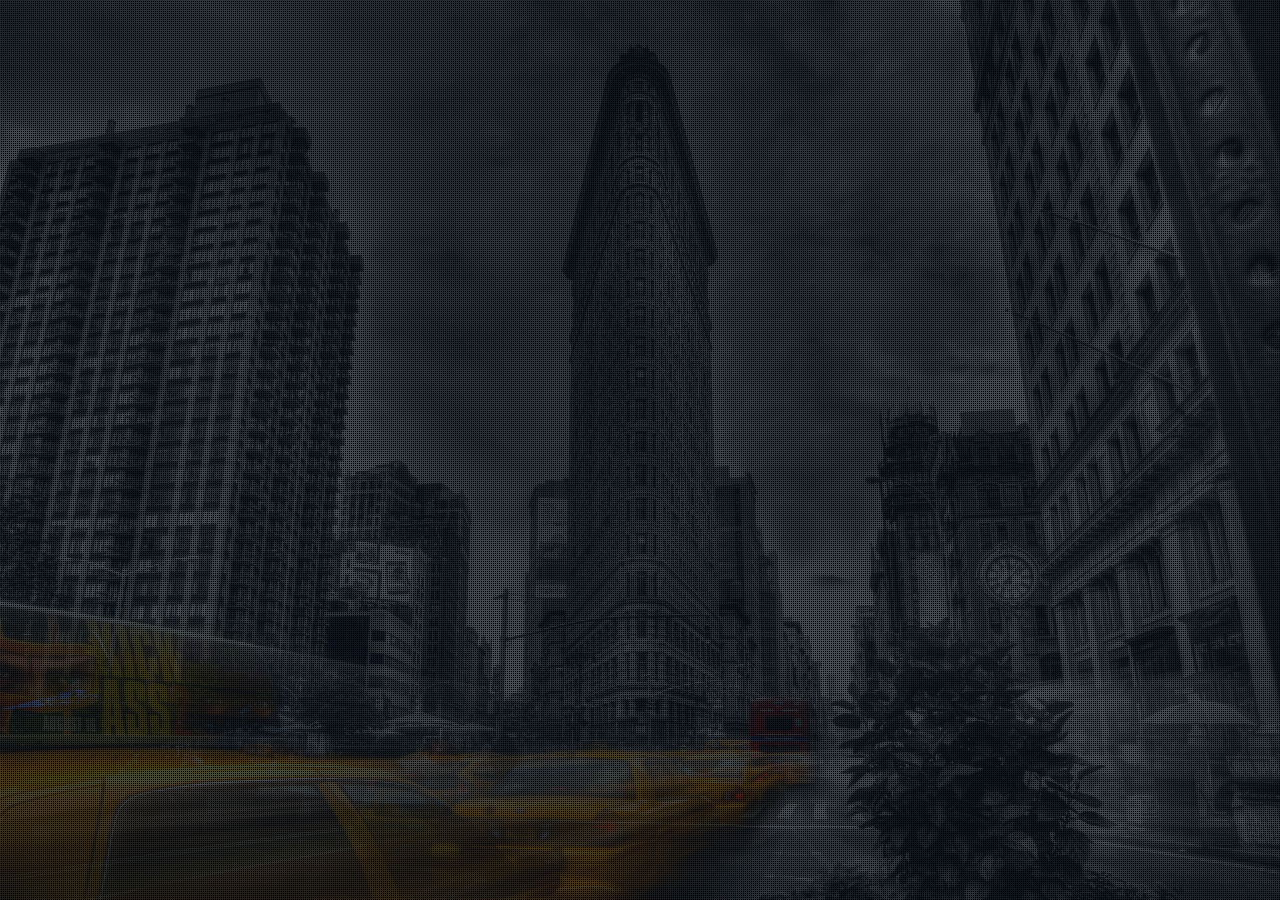
==== progress.html @ ad499d8d "First draft" ====
<!doctype html>
<html>
<head>
    <meta charset="utf-8">
    <meta name="description" content="">
    <meta name="keywords" content="">
    <meta name="author" content="">
    <meta name="viewport" content="width=device-width, initial-scale=1.0">

    <link rel="stylesheet" href="//maxcdn.bootstrapcdn.com/bootstrap/3.3.2/css/bootstrap.min.css">
    <link rel="stylesheet" href="http://cdn.kendostatic.com/2014.3.1411/styles/kendo.common-bootstrap.min.css">
    <link rel="stylesheet" href="http://cdn.kendostatic.com/2014.3.1411/styles/kendo.bootstrap.min.css">
    <link rel="stylesheet" href="http://cdn.kendostatic.com/2014.3.1411/styles/kendo.dataviz.min.css">
    <link rel="stylesheet" href="css/styles.css">

    <title>Ramadan Countdown</title>
</head>

<body>

<script src="http://code.jquery.com/jquery-1.11.0.min.js"></script>
<script src="http://cdn.kendostatic.com/2014.3.1411/js/kendo.all.min.js"></script>

</body>
</html>
---- css/styles.css ----
html, body {
	height: 100%;
}

html {
	background-image: url('../img/sample.jpg');
	background-position: center center;
	background-repeat: no-repeat;
	background-size: cover;	
}

body {
	background-color: rgba(44,62,80 , 0.6 );
	background-image: url('../img/pattern.png');
	background-position: center;
	background-repeat: repeat;
	font-family: 'Raleway', 'Arial', sans-serif;
}

.countdown-container {
	position: relative;
	top: 50%;
	-webkit-transform: translateY(-50%);
	-moz-transform: translateY(-50%);
	transform: translateY(-50%);

}

.clock-item .inner {
	height: 0px;
	padding-bottom: 100%;
	position: relative;	
	width: 100%;
}

.clock-canvas {
	background-color: rgba(255, 255, 255, .1);
	border-radius: 50%;
	height: 0px;
	padding-bottom: 100%;
}

.text {
	color: #fff;	
	font-size: 30px;
	font-weight: bold;	
	margin-top: -50px;
	position: absolute;
	top: 50%;
	text-align: center;
	text-shadow: 1px 1px 1px rgba(0, 0, 0, 1);
	width: 100%;
}

.text .val {
	font-size: 50px;
}

.text .type-time {
	font-size: 20px;
}

@media (min-width: 768px) and (max-width: 991px) {
	.clock-item {
		margin-bottom: 30px;		
	}
}

@media (max-width: 767px) {
	.clock-item {
		margin: 0px 30px 30px 30px;
	}
}
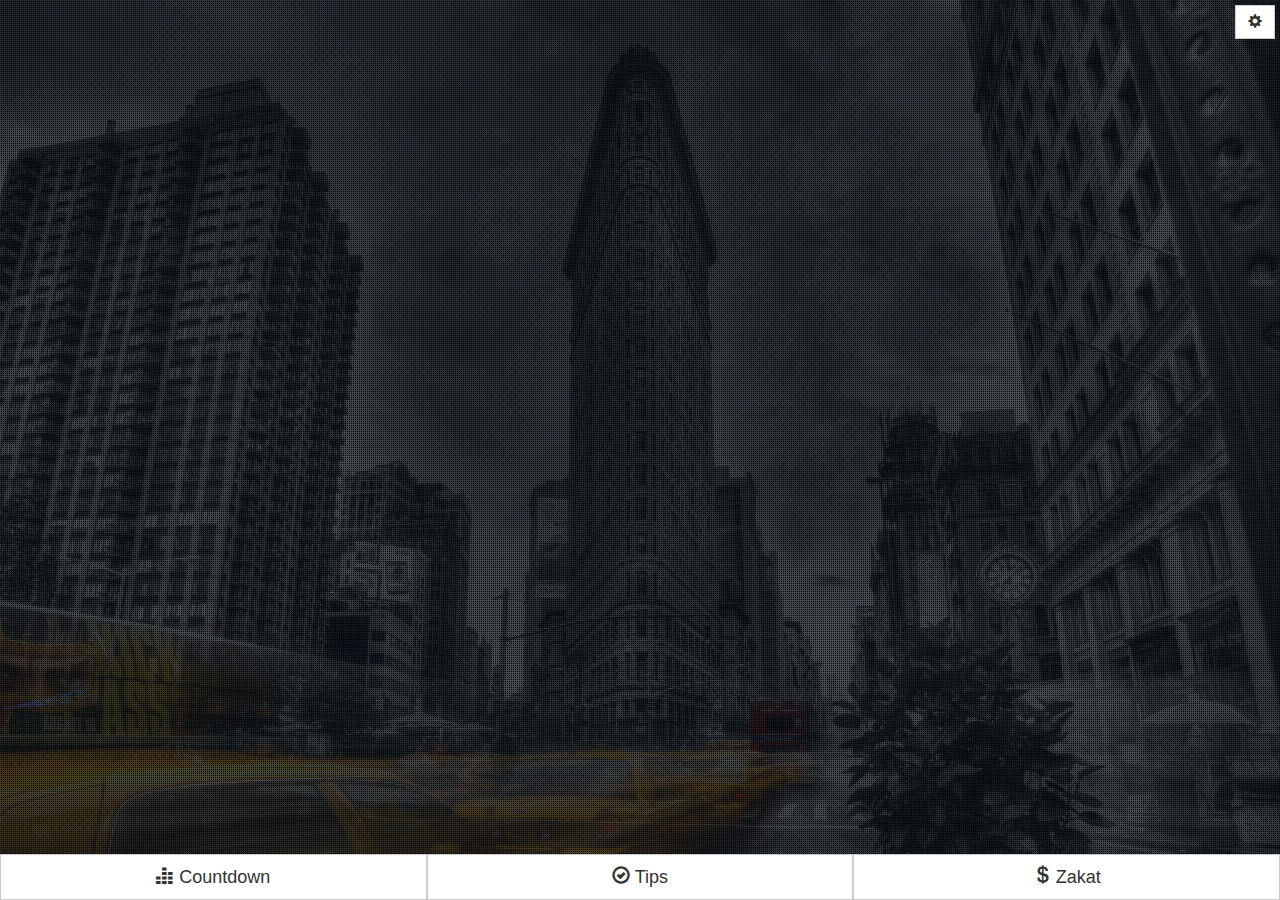
==== commit b4ce8f83: "Added prototype features" ====
--- a/progress.html
+++ b/progress.html
@@ -5,7 +5,11 @@
     <meta name="description" content="">
     <meta name="keywords" content="">
     <meta name="author" content="">
-    <meta name="viewport" content="width=device-width, initial-scale=1.0">
+    <meta name="viewport" content="width=device-width, initial-scale=1, user-scalable=no, minimal-ui">
+
+    <meta name="apple-mobile-web-app-capable" content="yes">
+    <meta name="apple-mobile-web-app-status-bar-style" content="black">
+    <meta name="apple-mobile-web-app-title" content="">
 
     <link rel="stylesheet" href="//maxcdn.bootstrapcdn.com/bootstrap/3.3.2/css/bootstrap.min.css">
     <link rel="stylesheet" href="http://cdn.kendostatic.com/2014.3.1411/styles/kendo.common-bootstrap.min.css">
@@ -18,8 +22,101 @@
 
 <body>
 
+<a href="settings.html" class="btn btn-default" style="position: absolute; top: 5px; right: 5px;">
+    <span class="glyphicon glyphicon-cog"></span>
+</a>
+
+<div id="chart"></div>
+
+<div class="btn-group btn-group-justified" role="group" style="position: absolute; bottom: 0;">
+    <div class="btn-group" role="group">
+        <a href="index.html" class="btn btn-default btn-lg">
+            <span class="glyphicon glyphicon-equalizer"></span> Countdown
+        </a>
+    </div>
+    <div class="btn-group" role="group">
+        <a href="tips.html" class="btn btn-default btn-lg">
+            <span class="glyphicon glyphicon-ok-circle"></span> Tips
+        </a>
+    </div>
+    <div class="btn-group" role="group">
+        <a href="http://www.zakat.org/donate/zakat-calculator/" class="btn btn-default btn-lg" target="_blank">
+            <span class="glyphicon glyphicon-usd"></span> Zakat
+        </a>
+    </div>
+</div>
+
 <script src="http://code.jquery.com/jquery-1.11.0.min.js"></script>
 <script src="http://cdn.kendostatic.com/2014.3.1411/js/kendo.all.min.js"></script>
-
+<script>
+    $("#chart").kendoChart({
+        title: {
+            text: 'Ramadan Preparation Progress'
+        },
+        legend: {
+            position: 'bottom',
+            color: '#fff'
+        },
+        chartArea: {
+            background: ''
+        },
+        seriesDefaults: {
+            type: 'line',
+            style: 'smooth'
+        },
+        series: [{
+            name: 'Read Qur\'an',
+            data: [3.907, 7.943, 7.848, 9.284, 9.263, 9.801, 3.890, 8.238, 9.552, 6.855, 3.994, 3.464]
+        },{
+            name: 'Extra Fasting',
+            data: [1.988, 2.733, 3.994, 3.464, 4.001, 3.939, 1.333, -2.245, 4.339, 2.727, 6.376, 8.153]
+        },{
+            name: 'Extra Prayers',
+            data: [4.743, 7.295, 7.175, 6.376, 8.153, 8.535, 5.247, -7.832, 4.3, 4.3, 0.362, -3.519]
+        },{
+            name: 'Charity',
+            data: [-0.253, 0.362, -3.519, 1.799, 2.252, 3.343, 0.843, 2.877, -5.416, 5.590, 3.343, 0.843]
+        }],
+        valueAxis: {
+            labels: {
+                format: '{0}%'
+            },
+            line: {
+                visible: false
+            },
+            axisCrossingValue: -10,
+            color: '#fff'
+        },
+        categoryAxis: {
+            categories: [
+                'Muḥarram',
+                'Ṣafar',
+                'Rabī‘ I',
+                'Rabī‘ II',
+                'Jumādá I',
+                'Jumādá I',
+                'Jumādá II',
+                'Rajab',
+                'Sha‘bān',
+                'Ramaḍān',
+                'Shawwāl',
+                'Dhū al-Qa‘dah',
+                'Dhū al-Ḥijjah'
+            ],
+            majorGridLines: {
+                visible: false
+            },
+            color: '#fff',
+            labels: {
+                rotation: -45
+            }
+        },
+        tooltip: {
+            visible: true,
+            format: '{0}%',
+            template: '#= series.name #: #= value #'
+        }
+    });
+</script>
 </body>
 </html>--- a/css/styles.css
+++ b/css/styles.css
@@ -70,4 +70,18 @@
 	.clock-item {
 		margin: 0px 30px 30px 30px;
 	}
+}
+
+.btn {
+    border-radius: 0;
+}
+
+.hijri-date {
+    font-size: 18px;
+    color: #fff;
+    position: absolute;
+    width: 100%;
+    text-align: center;
+    top: 65px;
+    font-weight: bold;
 }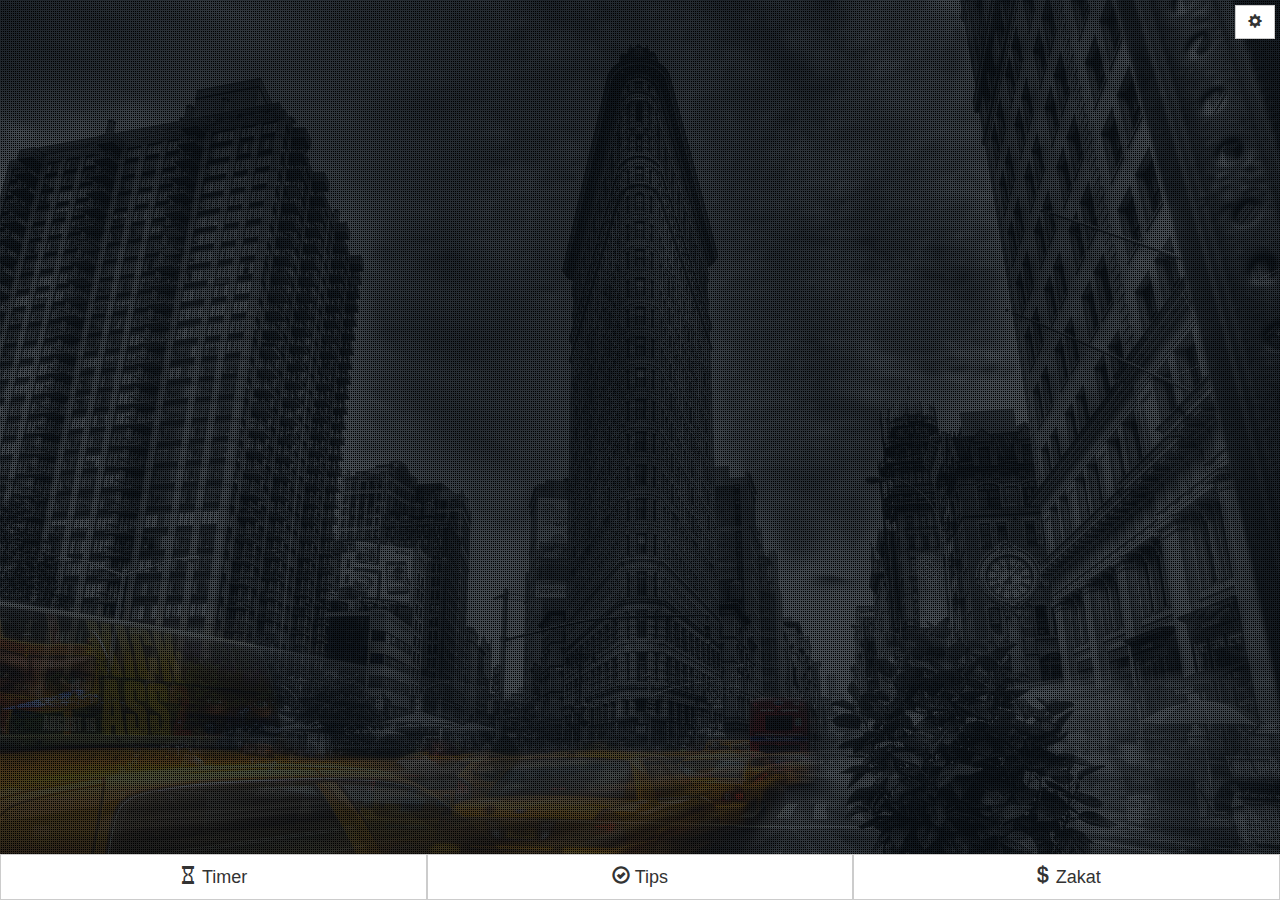
==== commit 1cd5ea2a: "Fixed timer icon." ====
--- a/progress.html
+++ b/progress.html
@@ -31,7 +31,7 @@
 <div class="btn-group btn-group-justified" role="group" style="position: absolute; bottom: 0;">
     <div class="btn-group" role="group">
         <a href="index.html" class="btn btn-default btn-lg">
-            <span class="glyphicon glyphicon-equalizer"></span> Countdown
+            <span class="glyphicon glyphicon-hourglass"></span> Timer
         </a>
     </div>
     <div class="btn-group" role="group">
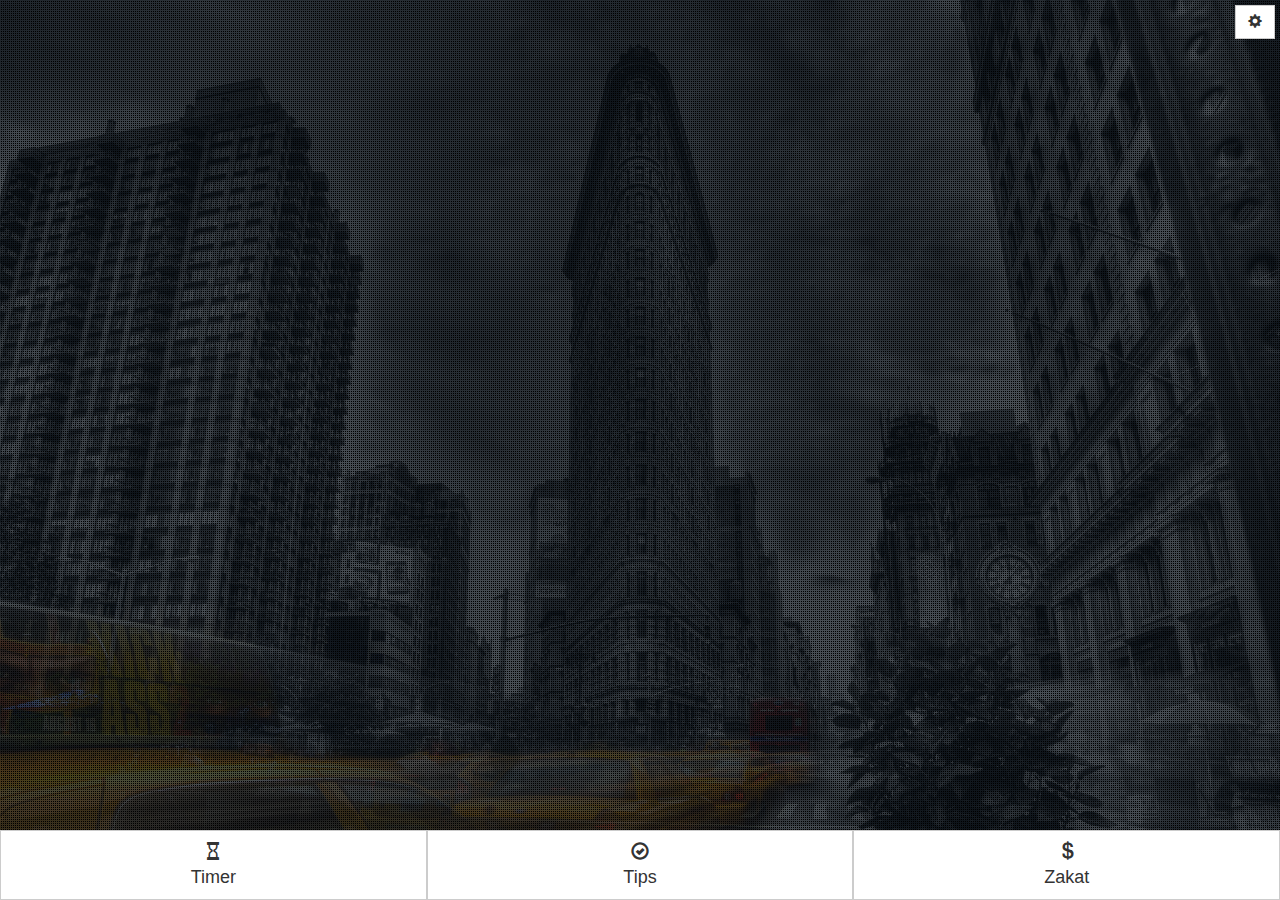
==== commit de34f661: "Added features." ====
--- a/progress.html
+++ b/progress.html
@@ -26,97 +26,147 @@
     <span class="glyphicon glyphicon-cog"></span>
 </a>
 
+<br><br>
+
 <div id="chart"></div>
 
 <div class="btn-group btn-group-justified" role="group" style="position: absolute; bottom: 0;">
     <div class="btn-group" role="group">
         <a href="index.html" class="btn btn-default btn-lg">
-            <span class="glyphicon glyphicon-hourglass"></span> Timer
+            <span class="glyphicon glyphicon-hourglass"></span>
+            <br>
+            Timer
         </a>
     </div>
     <div class="btn-group" role="group">
-        <a href="tips.html" class="btn btn-default btn-lg">
-            <span class="glyphicon glyphicon-ok-circle"></span> Tips
+        <a href="tips.html" class="btn btn-default btn-lg btn-tips">
+            <span class="glyphicon glyphicon-ok-circle"></span>
+            <br>
+            Tips
         </a>
     </div>
     <div class="btn-group" role="group">
         <a href="http://www.zakat.org/donate/zakat-calculator/" class="btn btn-default btn-lg" target="_blank">
-            <span class="glyphicon glyphicon-usd"></span> Zakat
+            <span class="glyphicon glyphicon-usd"></span>
+            <br>
+            Zakat
         </a>
     </div>
 </div>
 
+<div class="modal fade" id="tips-modal" tabindex="-1" role="dialog" aria-labelledby="tips-modal" aria-hidden="true">
+    <div class="modal-dialog">
+        <div class="modal-content">
+            <div class="modal-header">
+                <button type="button" class="close" data-dismiss="modal" aria-label="Close"><span aria-hidden="true">&times;</span></button>
+                <h4 class="modal-title">Tell me something cool...</h4>
+            </div>
+            <div class="modal-body">
+                ...
+            </div>
+            <div class="modal-footer">
+                <button type="button" class="btn btn-primary" data-dismiss="modal">Close</button>
+            </div>
+        </div>
+    </div>
+</div>
+
+<div class="modal fade" id="monthly-modal" tabindex="-1" role="dialog" aria-labelledby="monthly-modal" aria-hidden="true">
+    <div class="modal-dialog">
+        <div class="modal-content">
+            <div class="modal-header">
+                <button type="button" class="close" data-dismiss="modal" aria-label="Close"><span aria-hidden="true">&times;</span></button>
+                <h4 class="modal-title">Reminders for <span></span></h4>
+            </div>
+            <div class="modal-body">
+                ...
+            </div>
+            <div class="modal-footer">
+                <button type="button" class="btn btn-default" data-dismiss="modal">Snooze for 2 hours</button>
+                <button type="button" class="btn btn-primary" data-dismiss="modal">I've done this!</button>
+            </div>
+        </div>
+    </div>
+</div>
+
 <script src="http://code.jquery.com/jquery-1.11.0.min.js"></script>
+<script src="https://maxcdn.bootstrapcdn.com/bootstrap/3.3.2/js/bootstrap.min.js"></script>
 <script src="http://cdn.kendostatic.com/2014.3.1411/js/kendo.all.min.js"></script>
+<script src="js/tabletop.js"></script>
+<script src="js/random-reminders.js"></script>
 <script>
-    $("#chart").kendoChart({
-        title: {
-            text: 'Ramadan Preparation Progress'
-        },
-        legend: {
-            position: 'bottom',
-            color: '#fff'
-        },
-        chartArea: {
-            background: ''
-        },
-        seriesDefaults: {
-            type: 'line',
-            style: 'smooth'
-        },
-        series: [{
-            name: 'Read Qur\'an',
-            data: [3.907, 7.943, 7.848, 9.284, 9.263, 9.801, 3.890, 8.238, 9.552, 6.855, 3.994, 3.464]
-        },{
-            name: 'Extra Fasting',
-            data: [1.988, 2.733, 3.994, 3.464, 4.001, 3.939, 1.333, -2.245, 4.339, 2.727, 6.376, 8.153]
-        },{
-            name: 'Extra Prayers',
-            data: [4.743, 7.295, 7.175, 6.376, 8.153, 8.535, 5.247, -7.832, 4.3, 4.3, 0.362, -3.519]
-        },{
-            name: 'Charity',
-            data: [-0.253, 0.362, -3.519, 1.799, 2.252, 3.343, 0.843, 2.877, -5.416, 5.590, 3.343, 0.843]
-        }],
-        valueAxis: {
-            labels: {
-                format: '{0}%'
+    (function () {
+        $('#chart').kendoChart({
+            title: {
+                text: 'Ramadan Preparation Progress'
             },
-            line: {
-                visible: false
+            legend: {
+                position: 'bottom',
+                labels: {
+                    color: "#fff"
+                }
             },
-            axisCrossingValue: -10,
-            color: '#fff'
-        },
-        categoryAxis: {
-            categories: [
-                'Muḥarram',
-                'Ṣafar',
-                'Rabī‘ I',
-                'Rabī‘ II',
-                'Jumādá I',
-                'Jumādá I',
-                'Jumādá II',
-                'Rajab',
-                'Sha‘bān',
-                'Ramaḍān',
-                'Shawwāl',
-                'Dhū al-Qa‘dah',
-                'Dhū al-Ḥijjah'
-            ],
-            majorGridLines: {
-                visible: false
+            chartArea: {
+                background: ''
             },
-            color: '#fff',
-            labels: {
-                rotation: -45
+            seriesDefaults: {
+                type: 'line',
+                style: 'smooth'
+            },
+            series: [{
+                name: 'Read Qur\'an',
+                data: [3.907, 7.943, 7.848, 9.284, 9.263, 9.801, 3.890, 8.238, 9.552, 6.855, 3.994, 3.464]
+            },{
+                name: 'Extra Fasting',
+                data: [1.988, 2.733, 3.994, 3.464, 4.001, 3.939, 1.333, -2.245, 4.339, 2.727, 6.376, 8.153]
+            },{
+                name: 'Extra Prayers',
+                data: [4.743, 7.295, 7.175, 6.376, 8.153, 8.535, 5.247, -7.832, 4.3, 4.3, 0.362, -3.519]
+            },{
+                name: 'Charity',
+                data: [-0.253, 0.362, -3.519, 1.799, 2.252, 3.343, 0.843, 2.877, -5.416, 5.590, 3.343, 0.843]
+            }],
+            valueAxis: {
+                labels: {
+                    format: '{0}%',
+                    color: '#fff'
+                },
+                line: {
+                    visible: false
+                },
+                axisCrossingValue: -10
+            },
+            categoryAxis: {
+                categories: [
+                    'Muḥarram',
+                    'Ṣafar',
+                    'Rabī‘ I',
+                    'Rabī‘ II',
+                    'Jumādá I',
+                    'Jumādá I',
+                    'Jumādá II',
+                    'Rajab',
+                    'Sha‘bān',
+                    'Ramaḍān',
+                    'Shawwāl',
+                    'Dhū al-Qa‘dah',
+                    'Dhū al-Ḥijjah'
+                ],
+                majorGridLines: {
+                    visible: false
+                },
+                labels: {
+                    rotation: -45,
+                    color: '#fff'
+                }
+            },
+            tooltip: {
+                visible: true,
+                format: '{0}%',
+                template: '#= series.name #: #= value #'
             }
-        },
-        tooltip: {
-            visible: true,
-            format: '{0}%',
-            template: '#= series.name #: #= value #'
-        }
-    });
+        });
+    })();
 </script>
 </body>
 </html>